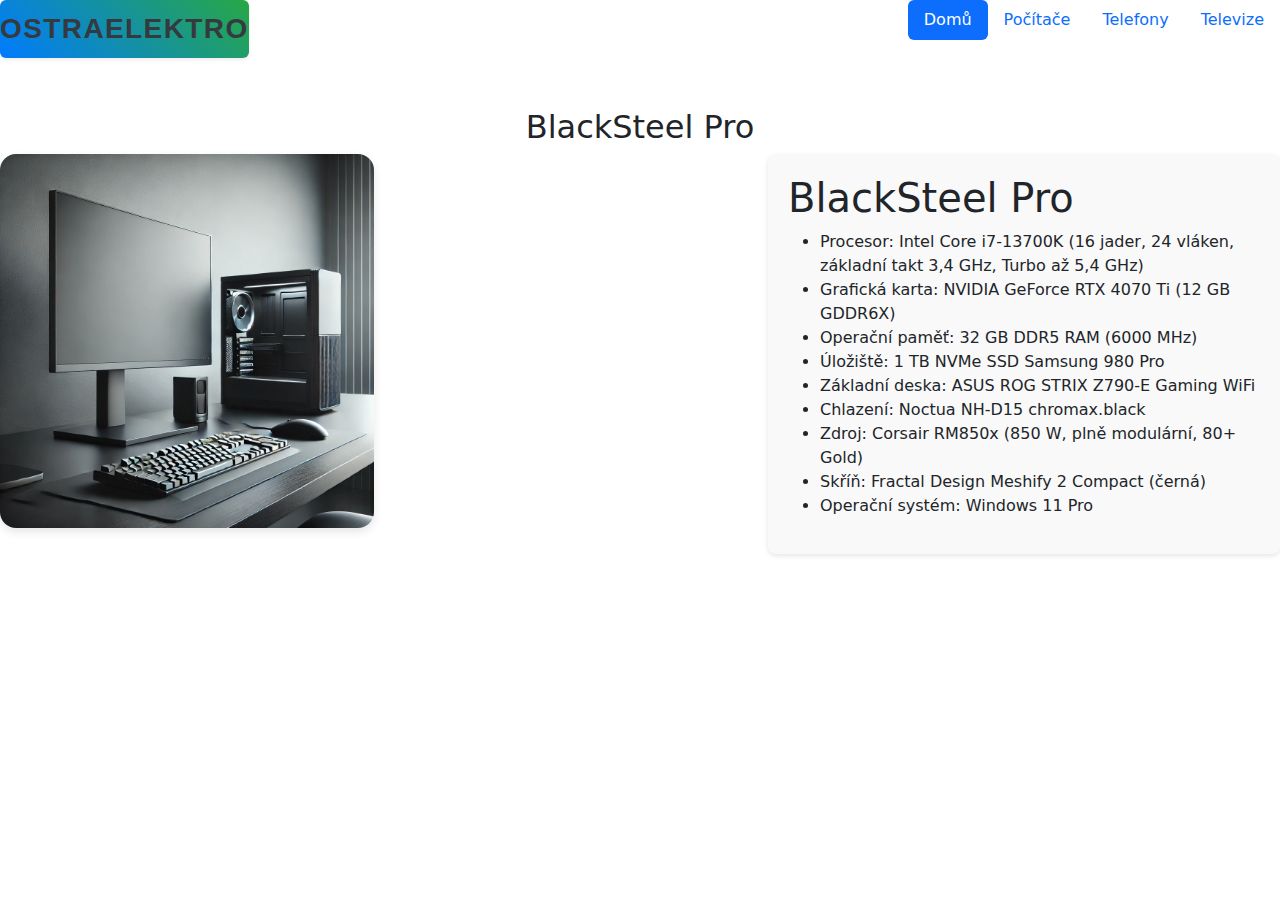
==== BlackSteel.html @ 9335cbf3 "Product Seperate Page, plus styling" ====
<!DOCTYPE html>
<html lang="en">
<head>
    <meta charset="UTF-8">
    <meta name="viewport" content="width=device-width, initial-scale=1.0">
    <title>Document</title>
    <link href="style.css" rel="stylesheet" type="text/css">
    <link href="https://cdn.jsdelivr.net/npm/bootstrap@5.3.3/dist/css/bootstrap.min.css" rel="stylesheet" integrity="sha384-QWTKZyjpPEjISv5WaRU9OFeRpok6YctnYmDr5pNlyT2bRjXh0JMhjY6hW+ALEwIH" crossorigin="anonymous">

</head>
<body>
    <script src="https://cdn.jsdelivr.net/npm/bootstrap@5.3.3/dist/js/bootstrap.bundle.min.js" integrity="sha384-YvpcrYf0tY3lHB60NNkmXc5s9fDVZLESaAA55NDzOxhy9GkcIdslK1eN7N6jIeHz" crossorigin="anonymous"></script>
    <div class="d-flex justify-content-between">
      <div class="eshop-name">OstraElektro</div>
      <ul class="nav nav-pills">
          <li class="nav-item">
            <a class="nav-link active" aria-current="page" href="index.html">Domů</a>
          </li>
          <li class="nav-item">
            <a class="nav-link" href="Pocitace.html">Počítače</a>
          </li>
          <li class="nav-item">
            <a class="nav-link" href="Telefony.html">Telefony</a>
          </li>
          <li class="nav-item">
              <a class="nav-link" href="Televize.html">Televize</a>
          </li>
      </ul>
  </div>

  <header>
    <h2>BlackSteel Pro</h2>
  </header>

  <div class="content d-flex">
    <section>
      <img src="images/image.webp" class="img-responsive product-image" alt="Image">
    </section>
  
    <aside>
      <h1>BlackSteel Pro</h1>
  
      <ul>
        <li>Procesor: Intel Core i7-13700K (16 jader, 24 vláken, základní takt 3,4 GHz, Turbo až 5,4 GHz)</li>
        <li>Grafická karta: NVIDIA GeForce RTX 4070 Ti (12 GB GDDR6X)</li>
        <li>Operační paměť: 32 GB DDR5 RAM (6000 MHz)</li>
        <li>Úložiště: 1 TB NVMe SSD Samsung 980 Pro</li>
        <li>Základní deska: ASUS ROG STRIX Z790-E Gaming WiFi</li>
        <li>Chlazení: Noctua NH-D15 chromax.black</li>
        <li>Zdroj: Corsair RM850x (850 W, plně modulární, 80+ Gold)</li>
        <li>Skříň: Fractal Design Meshify 2 Compact (černá)</li>
        <li>Operační systém: Windows 11 Pro</li>
      </ul>
    </aside>
  </div>
---- style.css ----
.eshop-name {
    font-family: 'Helvetica Neue', Helvetica, Arial, sans-serif;
    font-size: 1.75rem;
    font-weight: 700;
    color: #343a40;
    text-transform: uppercase;
    letter-spacing: 0.05em;
    margin: 0;
    padding: 0.5rem 0;
    background-color: #f8f9fa; 
    border-radius: 0.375rem; 
    background: linear-gradient(45deg, #007bff, #28a745);
    border-radius: 0.375rem;
    box-shadow: 0 0.125rem 0.25rem rgba(0, 0, 0, 0.075);
  }
  
header{
    text-align: center;
    margin-top: 50px;
}

.content {
    display: flex;
    justify-content: space-between;
    align-items: flex-start;
    gap: 20px; 
  }
  
  section {
    flex: 1; 
  }
  
  aside {
    flex: 0 0 40%; 
    background-color: #f9f9f9; 
    padding: 20px;
    border-radius: 8px;
    box-shadow: 0 2px 5px rgba(0, 0, 0, 0.1);
  }
  
  .product-image {
    width: 50%; 
    border-radius: 16px; 
    box-shadow: 0 4px 10px rgba(0, 0, 0, 0.1); 
    transition: transform 0.3s ease, box-shadow 0.3s ease; 
    }
  
  .product-image:hover {
    transform: scale(1.05);
    box-shadow: 0 6px 15px rgba(0, 0, 0, 0.15);
  }
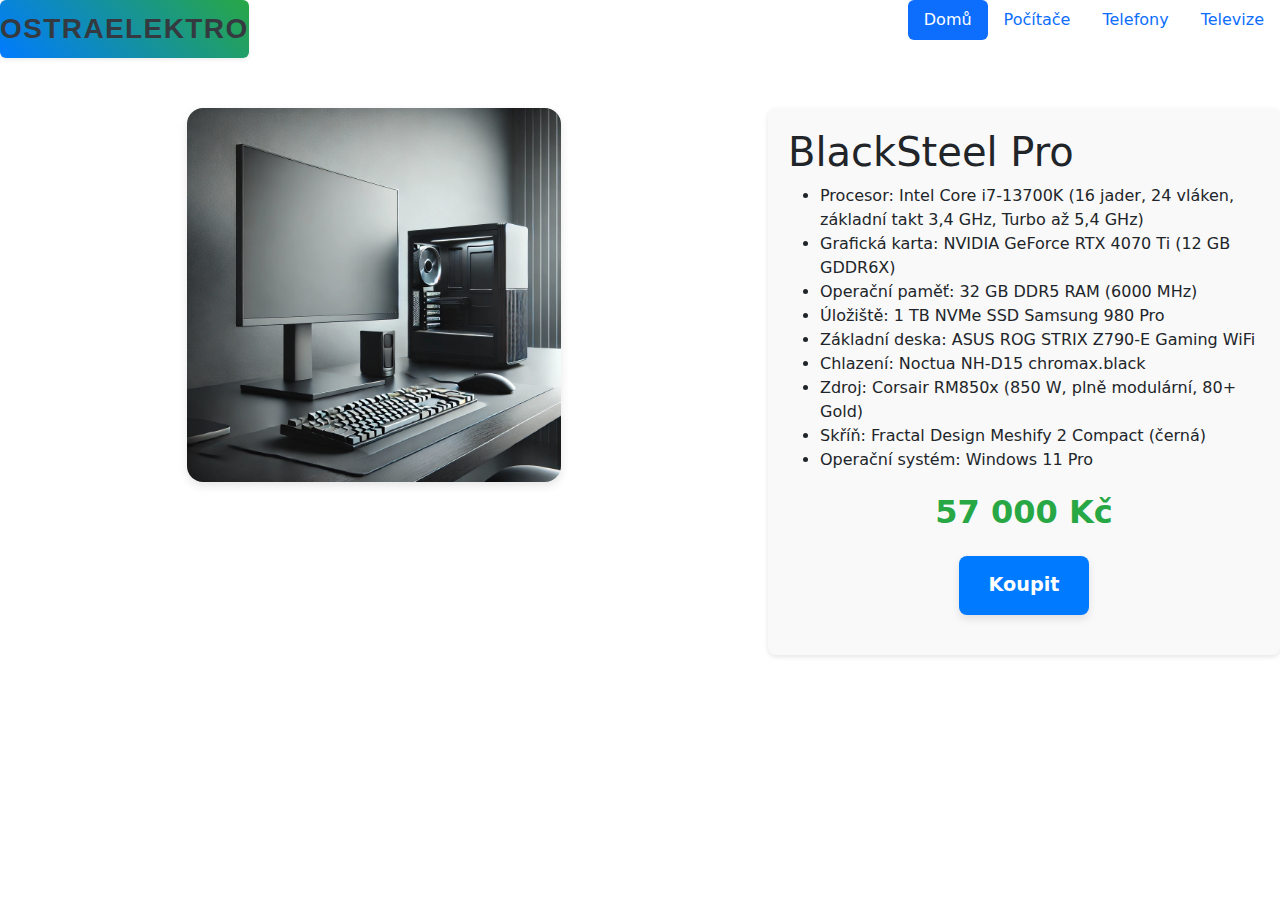
==== commit 4f86a34a: "Product seperate page + Styling V.2" ====
--- a/BlackSteel.html
+++ b/BlackSteel.html
@@ -28,18 +28,14 @@
       </ul>
   </div>
 
-  <header>
-    <h2>BlackSteel Pro</h2>
-  </header>
-
   <div class="content d-flex">
-    <section>
+    <section class="content-section">
       <img src="images/image.webp" class="img-responsive product-image" alt="Image">
     </section>
-  
-    <aside>
+    
+    <aside class="content-section">
       <h1>BlackSteel Pro</h1>
-  
+    
       <ul>
         <li>Procesor: Intel Core i7-13700K (16 jader, 24 vláken, základní takt 3,4 GHz, Turbo až 5,4 GHz)</li>
         <li>Grafická karta: NVIDIA GeForce RTX 4070 Ti (12 GB GDDR6X)</li>
@@ -51,6 +47,9 @@
         <li>Skříň: Fractal Design Meshify 2 Compact (černá)</li>
         <li>Operační systém: Windows 11 Pro</li>
       </ul>
+    
+      <div class="price">57 000 Kč</div>
+      <button class="buy-button">Koupit</button>
     </aside>
   </div>
   --- a/style.css
+++ b/style.css
@@ -49,4 +49,44 @@
     transform: scale(1.05);
     box-shadow: 0 6px 15px rgba(0, 0, 0, 0.15);
   }
+
+  .buy-button {
+    display: block; 
+    margin: 20px auto; 
+    padding: 15px 30px; 
+    font-size: 1.2rem; 
+    font-weight: bold; 
+    color: white; 
+    background-color: #007bff; 
+    border: none; 
+    border-radius: 8px; 
+    cursor: pointer; 
+    box-shadow: 0 4px 8px rgba(0, 0, 0, 0.1); 
+    transition: background-color 0.3s ease, transform 0.2s ease; 
+  }
+  
+  .buy-button:hover {
+    background-color: #28a745; 
+    transform: scale(1.05); 
+    box-shadow: 0 6px 12px rgba(0, 0, 0, 0.15); 
+  }
+
+  .price {
+    font-size: 2rem; 
+    font-weight: bold; 
+    color: #28a745; 
+    text-align: center; 
+    margin-bottom: 10px; 
+  }
+
+  .content-section {
+    margin-top: 50px; 
+  }
+  
+  .product-image {
+    display: block;
+    margin: 0 auto; 
+  }
+  
+  
   